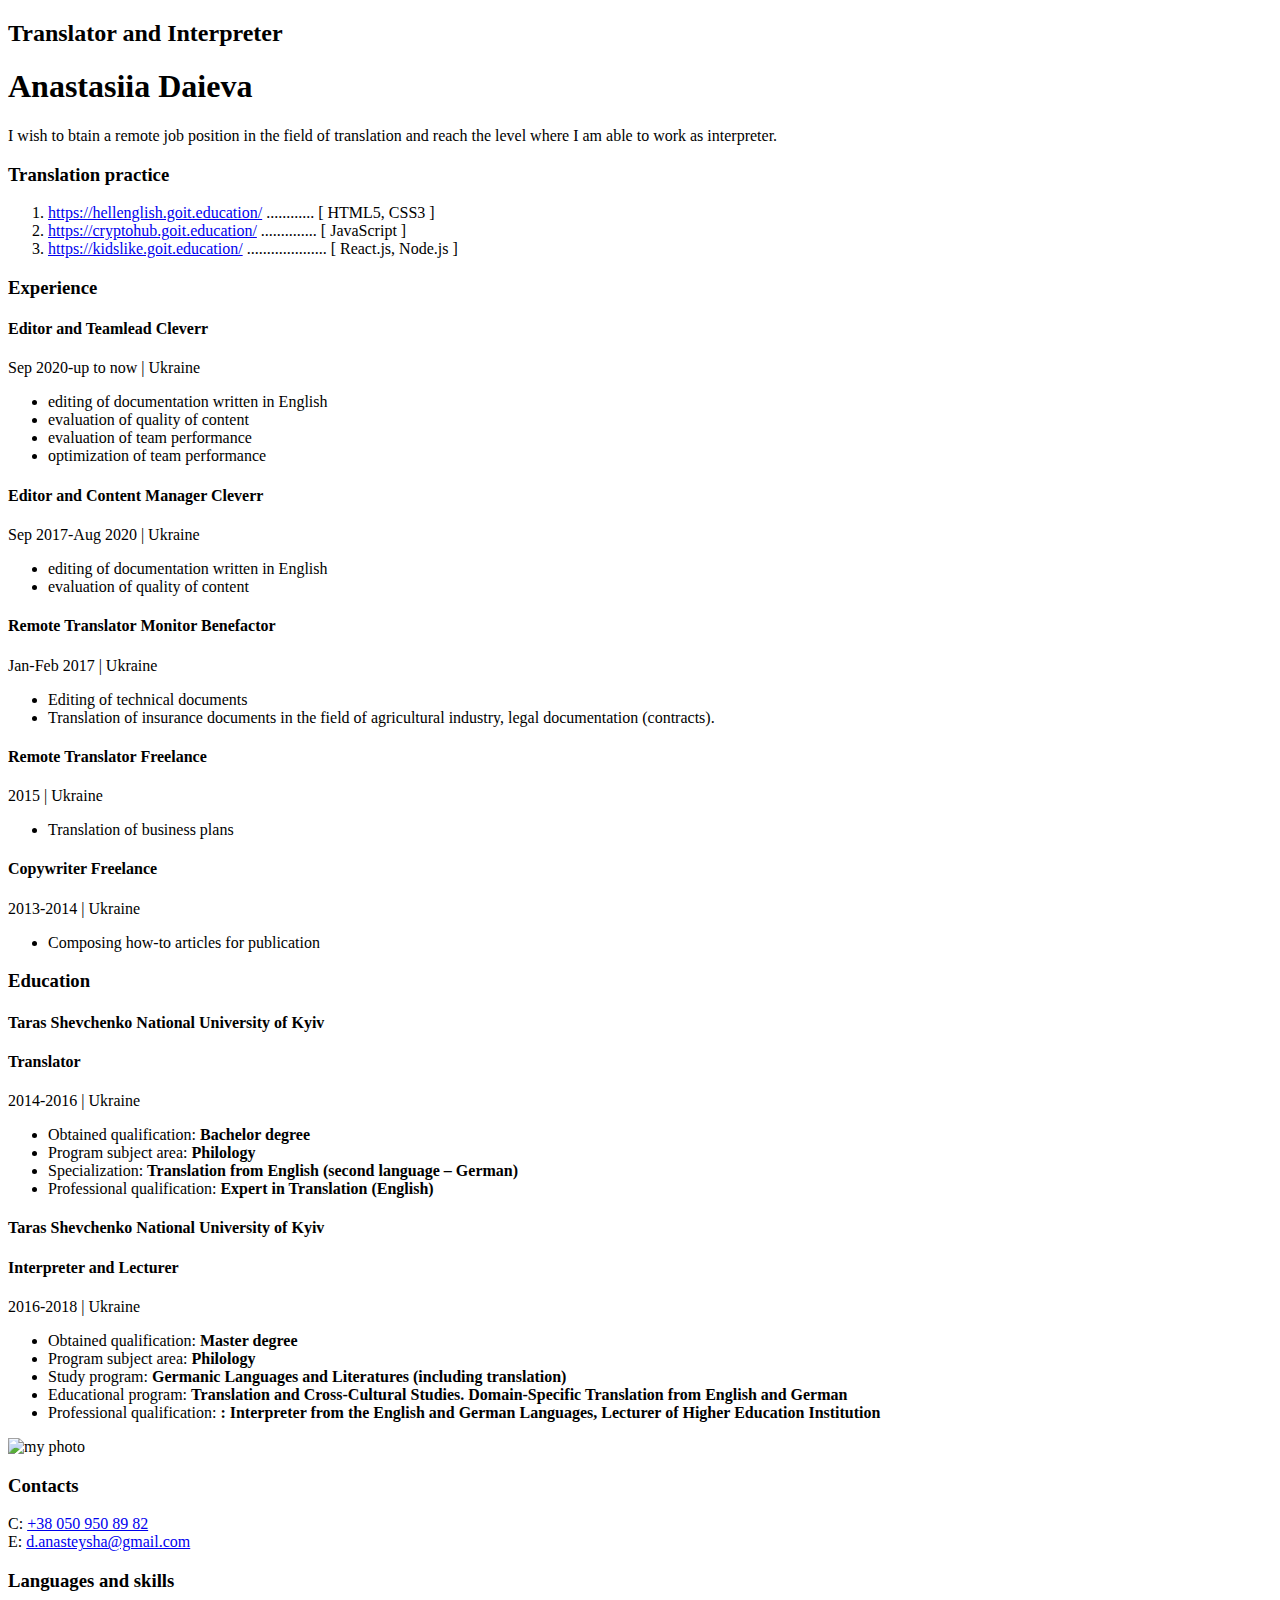
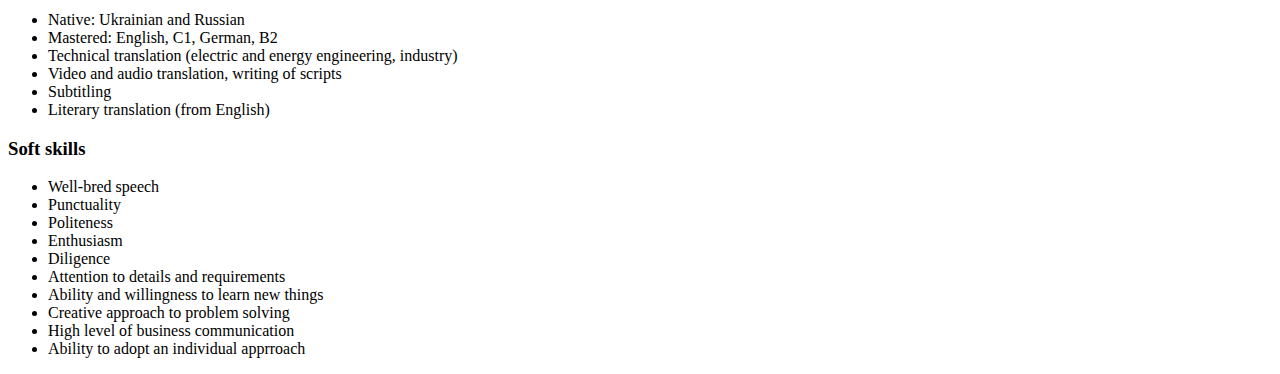
==== index.html @ 2ee9e94b "Rename resume.html to index.html" ====
<!DOCTYPE html>
<html lang="en">
<head>
    <meta charset="UTF-8">
    <meta name="viewport" content="width=device-width, initial-scale=1.0">
    <title>My resume</title>
    <link rel="preconnect" href="https://fonts.gstatic.com">
    <link href="https://fonts.googleapis.com/css2?family=Montserrat:wght@400;700&display=swap" rel="stylesheet">

    <link rel="stylesheet" href="./style.css">
</head>
<body>
    <!--main container section-->
    <div class="main_container">
        <!--resume body section-->
        <div class="resume_body">
            <!--about me section-->
            <div class="about_me">
                <h2 class="about_me_profession">Translator and Interpreter</h2>
                <h1 class="about_me_name">Anastasiia Daieva</h1>

                <p class="about_me_description"> I wish to btain a remote job position in the field of translation and reach the level where I am able to work as interpreter.</p>
            </div>
            <!--practice section-->
            <div class="practice_section">
                <h3 class="main_content_title">Translation practice</h3>
                <ol class="practice_list">
                    <li class="practice_item">
                        <span class="practice_text">
                            <a href="https://hellenglish.goit.education/" class="practice_link">https://hellenglish.goit.education/</a>
                            ............
                            <span class="practice_bracket">[</span> HTML5, CSS3 <span class="practice_bracket">]</span>
                         </span>
                    </li>
                    <li class="practice_item">
                        <span class="practice_text">
                            <a href="https://cryptohub.goit.education/" class="practice_link">https://cryptohub.goit.education/</a>
                            ..............
                            <span class="practice_bracket">[</span> JavaScript <span class="practice_bracket">]</span>
                        </span>
                    </li>
                    <li class="practice_item">
                        <span class="practice_text">
                            <a href=" https://kidslike.goit.education/" class="practice_link"> https://kidslike.goit.education/</a>
                            ....................
                            <span class="practice_bracket">[</span> React.js, Node.js <span class="practice_bracket">]</span>
                        </span>
                    </li>
                </ol>   
            </div>
            <!--work experience section-->
            <div class="work_experience">
                <h3 class="main_content_title">Experience</h3>
                <!--fifth-->
                <div class="company_number">
                    <h4 class="experience_position">Editor and Teamlead <span class="experience_company">Cleverr</span></h4>
                    <p class="experience_time">Sep 2020-up to now <span class="experience_divider">|</span> Ukraine</p>

                    <ul class="experience_duties">
                        <li class="duty_item">editing of documentation written in English</li>
                        <li class="duty_item">evaluation of quality of content</li>
                        <li class="duty_item">evaluation of team performance</li>
                        <li class="duty_item">optimization of team performance</li>
                    </ul>
                </div>

                <!--fourth-->
                <div class="company_number">
                    <h4 class="experience_position">Editor and Content Manager <span class="experience_company">Cleverr</span></h4>
                    <p class="experience_time">Sep 2017-Aug 2020 <span class="experience_divider">|</span> Ukraine</p>

                    <ul class="experience_duties">
                        <li class="duty_item">editing of documentation written in English</li>
                        <li class="duty_item">evaluation of quality of content</li>
                    </ul>
                </div>

                <!--third-->
                <div class="company_number">
                    <h4 class="experience_position">Remote Translator <span class="experience_company">Monitor Benefactor</span></h4>
                    <p class="experience_time">Jan-Feb 2017 <span class="experience_divider">|</span> Ukraine</p>

                    <ul class="experience_duties">
                        <li class="duty_item">Editing of technical documents</li>
                        <li class="duty_item">Translation of insurance documents in the field of agricultural industry, legal documentation
                        (contracts).</li>
                    </ul>
                </div>
                
                <!--second-->
                <div class="company_number">
                    <h4 class="experience_position">Remote Translator <span class="experience_company">Freelance</span></h4>
                    <p class="experience_time">2015 <span class="experience_divider">|</span> Ukraine</p>

                    <ul class="experience_duties">
                        <li class="duty_item">Translation of business plans</li>
                    </ul>
                </div>

                <!--first-->
                <div class="company_number">
                    <h4 class="experience_position">Copywriter <span class="experience_company">Freelance</span></h4>
                    <p class="experience_time">2013-2014 <span class="experience_divider">|</span> Ukraine</p>

                    <ul class="experience_duties">
                        <li class="duty_item">Composing how-to articles for publication</li>
                    </ul>
                </div>
            </div>
            <!--education section-->
            <div class="education">
                <h3 class="main_content_title">Education</h3>
                    <!--1st degree section-->
                    <div>
                        <span class="education_uni">
                            <h4>Taras Shevchenko National University of Kyiv</h4>
                        </span>
                        <h4 class="qualification_title">Translator</h4>
                        <p class="qualification_time">2014-2016 <span class="qualification_divider">|</span> Ukraine</p>

                        <ul>
                            <li class="education_item">Obtained qualification: <b>Bachelor degree</b></li>
                            <li class="education_item">Program subject area: <b>Philology</b></li>
                            <li class="education_item">Specialization: <b>Translation from English (second language – German)</b></li>
                            <li class="education_item">Professional qualification: <b>Expert in Translation (English)</b></li>
                        </ul>
                    </div>
                    <!--second degree section-->
                    <div>
                        <span class="education_uni">
                             <h4>Taras Shevchenko National University of Kyiv</h4>
                        </span>
                        <h4 class="qualification_title">Interpreter and Lecturer</h4>
                        <p class="qualification_time">2016-2018 <span class="qualification_divider">|</span> Ukraine</p>
                        <ul>
                            <li class="education_item">Obtained qualification: <b>Master degree</b></li>
                            <li class="education_item">Program subject area: <b>Philology</b></li>
                            <li class="education_item">Study program: <b>Germanic Languages and Literatures (including translation)</b></li>
                            <li class="education_item">Educational program: <b>Translation and Cross-Cultural Studies. Domain-Specific Translation from English and German</b> </li>
                            <li class="education_item">Professional qualification: <b>: Interpreter from the English and German Languages, Lecturer of Higher Education Institution</b></li>
                        </ul>
                    </div>
            </div>
        </div>
        <!--sidebar section-->
        <aside class="sidebar">
            <img 
                src="img/aDSC04909.jpg" 
                alt="my photo" 
                width="370"
            />
            
            <!--contacts section-->
            <div class="contacts_section">
                <h3 class="sidebar_title">Contacts</h3>
                <div>
                    <span class="contacts_section_type">C:</span>
                    <a class="contacts_section_link_phone" href="tel:+380509508982">+38 050 950 89 82</a>
                </div>
                <div>
                    <span class="contacts_section_type">E:</span>
                    <a class="contacts_section_link_mail" href="mailto:d.anasteysha@gmail.com">d.anasteysha@gmail.com</a>
                </div>
            </div>

            <!--languages and skills section-->
            <div class="languages_and_skills_section">
                <h3 class="sidebar_title">Languages and skills</h3>
                <ul class="languages_and_skills_list">
                    <li class="las_item"><span class="las_item_text">Native: Ukrainian and Russian</span></li>
                    <li class="las_item"><span class="las_item_text">Mastered: English, C1, German, B2</span></li>
                    <li class="las_item"><span class="las_item_text">Technical translation (electric and energy engineering, industry)</span></li>
                    <li class="las_item"><span class="las_item_text">Video and audio translation, writing of scripts</span></li>
                    <li class="las_item"><span class="las_item_text">Subtitling</span></li>
                    <li class="las_item"><span class="las_item_text">Literary translation (from English)</span></li>
                </ul>
            </div>
            <!--soft skills section-->
            <div class="soft_skills_section">
                <h3 class="sidebar_title">Soft skills</h3>
                <ul class="soft_skills_list">
                    <li class="soft_skills_item"><span class="soft_skills_item_text">Well-bred speech</span></li>
                    <li class="soft_skills_item"><span class="soft_skills_item_text">Punctuality</span></li>
                    <li class="soft_skills_item"><span class="soft_skills_item_text">Politeness</span></li>
                    <li class="soft_skills_item"><span class="soft_skills_item_text">Enthusiasm</span></li>
                    <li class="soft_skills_item"><span class="soft_skills_item_text">Diligence</span></li>
                    <li class="soft_skills_item"><span class="soft_skills_item_text">Attention to details and requirements</span></li>
                    <li class="soft_skills_item"><span class="soft_skills_item_text">Ability and willingness to learn new things</span></li>
                    <li class="soft_skills_item"><span class="soft_skills_item_text">Creative approach to problem solving</span></li>
                    <li class="soft_skills_item"><span class="soft_skills_item_text">High level of business communication</span></li>
                    <li class="soft_skills_item"><span class="soft_skills_item_text">Ability to adopt an individual apprroach</span></li>
                </ul>
            </div>
        </aside>
    </div>




    
</body>
</html>
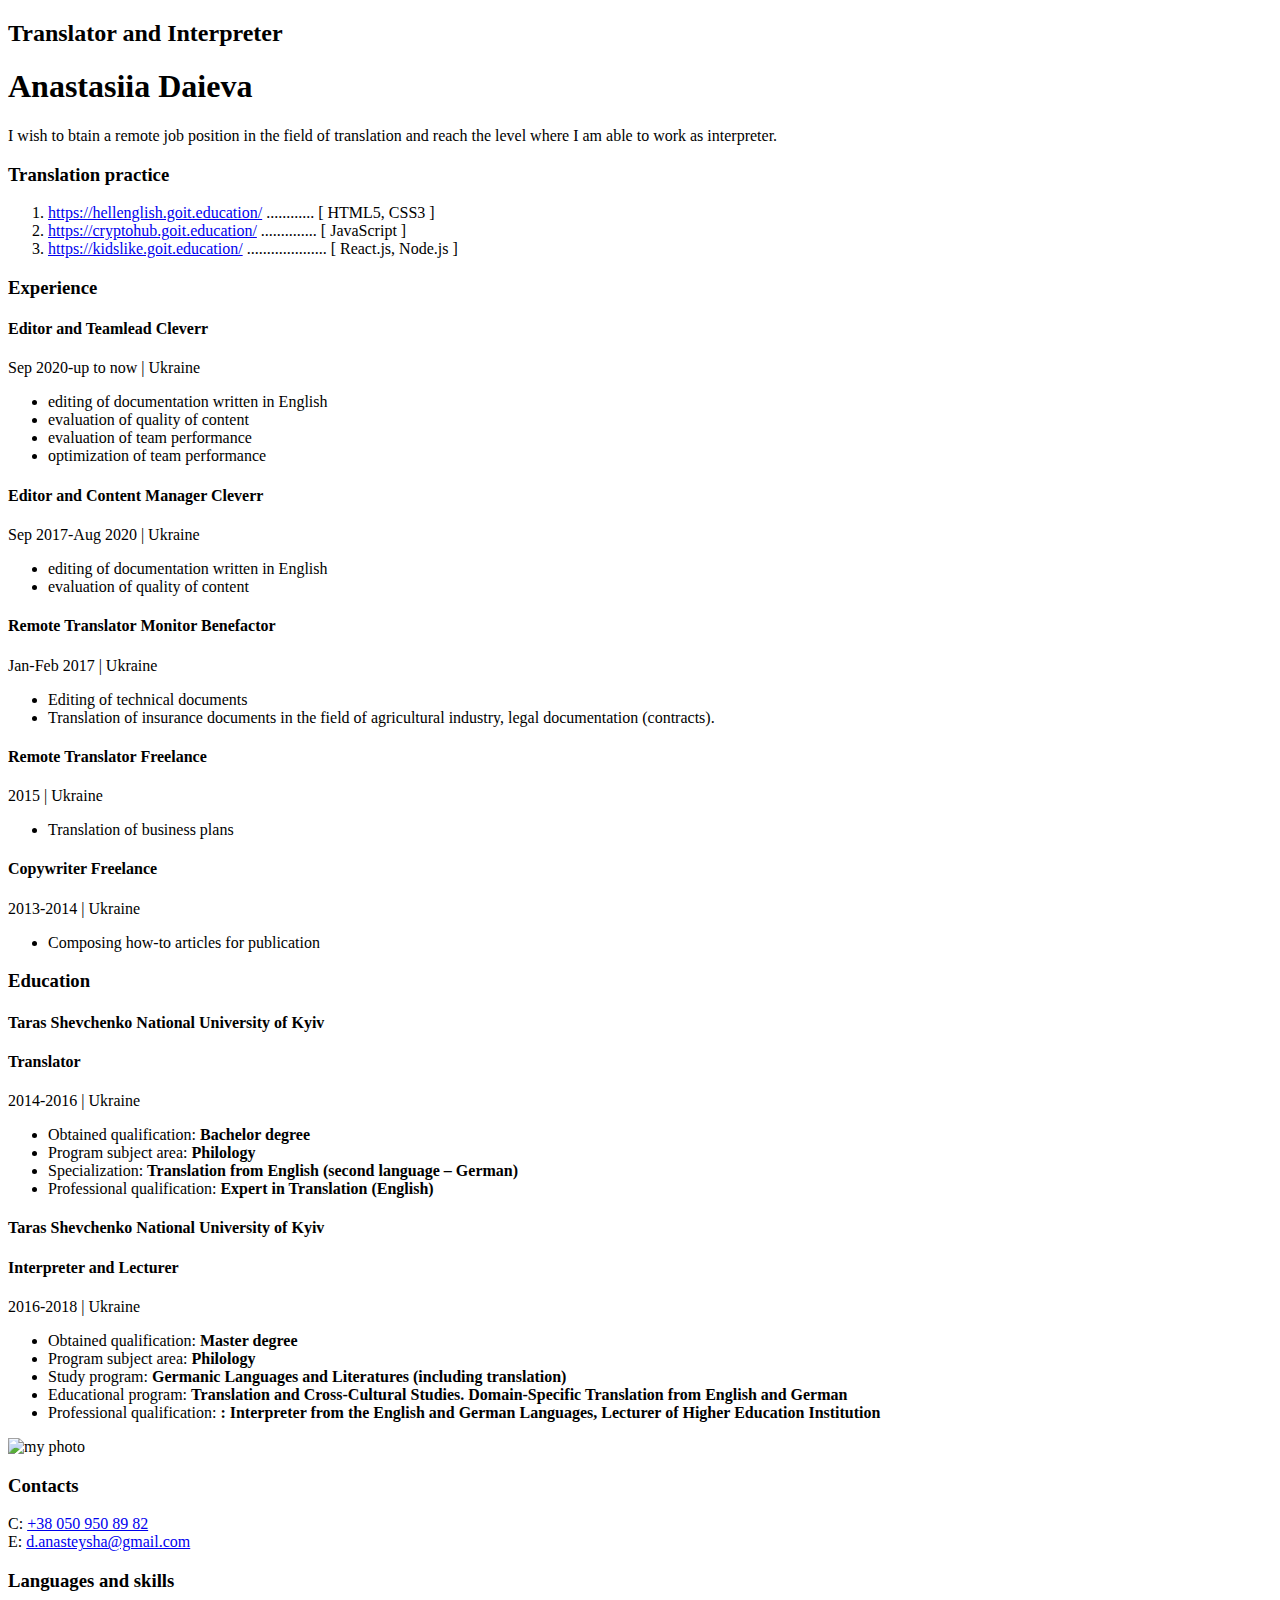
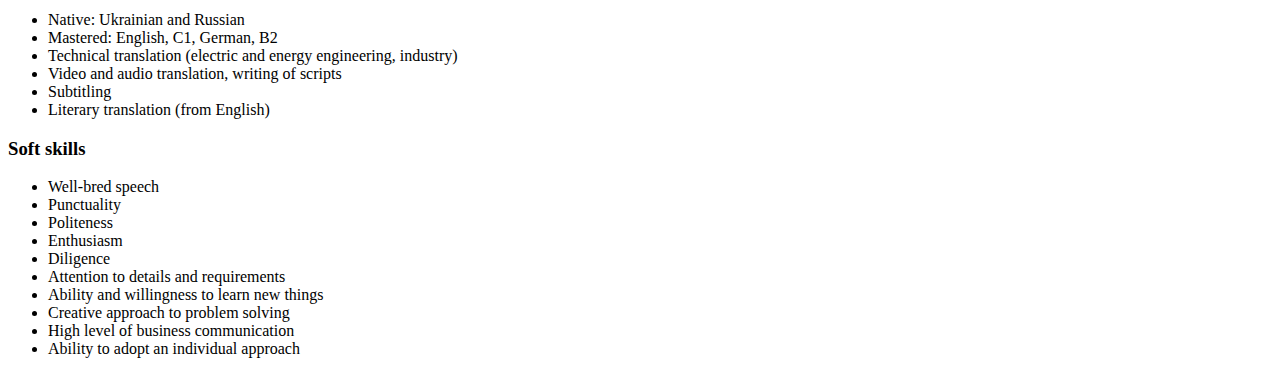
==== commit 1350f52d: "typo" ====
--- a/index.html
+++ b/index.html
@@ -1,202 +1,341 @@
 <!DOCTYPE html>
 <html lang="en">
-<head>
-    <meta charset="UTF-8">
-    <meta name="viewport" content="width=device-width, initial-scale=1.0">
+  <head>
+    <meta charset="UTF-8" />
+    <meta name="viewport" content="width=device-width, initial-scale=1.0" />
     <title>My resume</title>
-    <link rel="preconnect" href="https://fonts.gstatic.com">
-    <link href="https://fonts.googleapis.com/css2?family=Montserrat:wght@400;700&display=swap" rel="stylesheet">
-
-    <link rel="stylesheet" href="./style.css">
-</head>
-<body>
+    <link rel="preconnect" href="https://fonts.gstatic.com" />
+    <link
+      href="https://fonts.googleapis.com/css2?family=Montserrat:wght@400;700&display=swap"
+      rel="stylesheet"
+    />
+
+    <link rel="stylesheet" href="./style.css" />
+  </head>
+  <body>
     <!--main container section-->
     <div class="main_container">
-        <!--resume body section-->
-        <div class="resume_body">
-            <!--about me section-->
-            <div class="about_me">
-                <h2 class="about_me_profession">Translator and Interpreter</h2>
-                <h1 class="about_me_name">Anastasiia Daieva</h1>
-
-                <p class="about_me_description"> I wish to btain a remote job position in the field of translation and reach the level where I am able to work as interpreter.</p>
-            </div>
-            <!--practice section-->
-            <div class="practice_section">
-                <h3 class="main_content_title">Translation practice</h3>
-                <ol class="practice_list">
-                    <li class="practice_item">
-                        <span class="practice_text">
-                            <a href="https://hellenglish.goit.education/" class="practice_link">https://hellenglish.goit.education/</a>
-                            ............
-                            <span class="practice_bracket">[</span> HTML5, CSS3 <span class="practice_bracket">]</span>
-                         </span>
-                    </li>
-                    <li class="practice_item">
-                        <span class="practice_text">
-                            <a href="https://cryptohub.goit.education/" class="practice_link">https://cryptohub.goit.education/</a>
-                            ..............
-                            <span class="practice_bracket">[</span> JavaScript <span class="practice_bracket">]</span>
-                        </span>
-                    </li>
-                    <li class="practice_item">
-                        <span class="practice_text">
-                            <a href=" https://kidslike.goit.education/" class="practice_link"> https://kidslike.goit.education/</a>
-                            ....................
-                            <span class="practice_bracket">[</span> React.js, Node.js <span class="practice_bracket">]</span>
-                        </span>
-                    </li>
-                </ol>   
-            </div>
-            <!--work experience section-->
-            <div class="work_experience">
-                <h3 class="main_content_title">Experience</h3>
-                <!--fifth-->
-                <div class="company_number">
-                    <h4 class="experience_position">Editor and Teamlead <span class="experience_company">Cleverr</span></h4>
-                    <p class="experience_time">Sep 2020-up to now <span class="experience_divider">|</span> Ukraine</p>
-
-                    <ul class="experience_duties">
-                        <li class="duty_item">editing of documentation written in English</li>
-                        <li class="duty_item">evaluation of quality of content</li>
-                        <li class="duty_item">evaluation of team performance</li>
-                        <li class="duty_item">optimization of team performance</li>
-                    </ul>
-                </div>
-
-                <!--fourth-->
-                <div class="company_number">
-                    <h4 class="experience_position">Editor and Content Manager <span class="experience_company">Cleverr</span></h4>
-                    <p class="experience_time">Sep 2017-Aug 2020 <span class="experience_divider">|</span> Ukraine</p>
-
-                    <ul class="experience_duties">
-                        <li class="duty_item">editing of documentation written in English</li>
-                        <li class="duty_item">evaluation of quality of content</li>
-                    </ul>
-                </div>
-
-                <!--third-->
-                <div class="company_number">
-                    <h4 class="experience_position">Remote Translator <span class="experience_company">Monitor Benefactor</span></h4>
-                    <p class="experience_time">Jan-Feb 2017 <span class="experience_divider">|</span> Ukraine</p>
-
-                    <ul class="experience_duties">
-                        <li class="duty_item">Editing of technical documents</li>
-                        <li class="duty_item">Translation of insurance documents in the field of agricultural industry, legal documentation
-                        (contracts).</li>
-                    </ul>
-                </div>
-                
-                <!--second-->
-                <div class="company_number">
-                    <h4 class="experience_position">Remote Translator <span class="experience_company">Freelance</span></h4>
-                    <p class="experience_time">2015 <span class="experience_divider">|</span> Ukraine</p>
-
-                    <ul class="experience_duties">
-                        <li class="duty_item">Translation of business plans</li>
-                    </ul>
-                </div>
-
-                <!--first-->
-                <div class="company_number">
-                    <h4 class="experience_position">Copywriter <span class="experience_company">Freelance</span></h4>
-                    <p class="experience_time">2013-2014 <span class="experience_divider">|</span> Ukraine</p>
-
-                    <ul class="experience_duties">
-                        <li class="duty_item">Composing how-to articles for publication</li>
-                    </ul>
-                </div>
-            </div>
-            <!--education section-->
-            <div class="education">
-                <h3 class="main_content_title">Education</h3>
-                    <!--1st degree section-->
-                    <div>
-                        <span class="education_uni">
-                            <h4>Taras Shevchenko National University of Kyiv</h4>
-                        </span>
-                        <h4 class="qualification_title">Translator</h4>
-                        <p class="qualification_time">2014-2016 <span class="qualification_divider">|</span> Ukraine</p>
-
-                        <ul>
-                            <li class="education_item">Obtained qualification: <b>Bachelor degree</b></li>
-                            <li class="education_item">Program subject area: <b>Philology</b></li>
-                            <li class="education_item">Specialization: <b>Translation from English (second language – German)</b></li>
-                            <li class="education_item">Professional qualification: <b>Expert in Translation (English)</b></li>
-                        </ul>
-                    </div>
-                    <!--second degree section-->
-                    <div>
-                        <span class="education_uni">
-                             <h4>Taras Shevchenko National University of Kyiv</h4>
-                        </span>
-                        <h4 class="qualification_title">Interpreter and Lecturer</h4>
-                        <p class="qualification_time">2016-2018 <span class="qualification_divider">|</span> Ukraine</p>
-                        <ul>
-                            <li class="education_item">Obtained qualification: <b>Master degree</b></li>
-                            <li class="education_item">Program subject area: <b>Philology</b></li>
-                            <li class="education_item">Study program: <b>Germanic Languages and Literatures (including translation)</b></li>
-                            <li class="education_item">Educational program: <b>Translation and Cross-Cultural Studies. Domain-Specific Translation from English and German</b> </li>
-                            <li class="education_item">Professional qualification: <b>: Interpreter from the English and German Languages, Lecturer of Higher Education Institution</b></li>
-                        </ul>
-                    </div>
-            </div>
-        </div>
-        <!--sidebar section-->
-        <aside class="sidebar">
-            <img 
-                src="img/aDSC04909.jpg" 
-                alt="my photo" 
-                width="370"
-            />
-            
-            <!--contacts section-->
-            <div class="contacts_section">
-                <h3 class="sidebar_title">Contacts</h3>
-                <div>
-                    <span class="contacts_section_type">C:</span>
-                    <a class="contacts_section_link_phone" href="tel:+380509508982">+38 050 950 89 82</a>
-                </div>
-                <div>
-                    <span class="contacts_section_type">E:</span>
-                    <a class="contacts_section_link_mail" href="mailto:d.anasteysha@gmail.com">d.anasteysha@gmail.com</a>
-                </div>
-            </div>
-
-            <!--languages and skills section-->
-            <div class="languages_and_skills_section">
-                <h3 class="sidebar_title">Languages and skills</h3>
-                <ul class="languages_and_skills_list">
-                    <li class="las_item"><span class="las_item_text">Native: Ukrainian and Russian</span></li>
-                    <li class="las_item"><span class="las_item_text">Mastered: English, C1, German, B2</span></li>
-                    <li class="las_item"><span class="las_item_text">Technical translation (electric and energy engineering, industry)</span></li>
-                    <li class="las_item"><span class="las_item_text">Video and audio translation, writing of scripts</span></li>
-                    <li class="las_item"><span class="las_item_text">Subtitling</span></li>
-                    <li class="las_item"><span class="las_item_text">Literary translation (from English)</span></li>
-                </ul>
-            </div>
-            <!--soft skills section-->
-            <div class="soft_skills_section">
-                <h3 class="sidebar_title">Soft skills</h3>
-                <ul class="soft_skills_list">
-                    <li class="soft_skills_item"><span class="soft_skills_item_text">Well-bred speech</span></li>
-                    <li class="soft_skills_item"><span class="soft_skills_item_text">Punctuality</span></li>
-                    <li class="soft_skills_item"><span class="soft_skills_item_text">Politeness</span></li>
-                    <li class="soft_skills_item"><span class="soft_skills_item_text">Enthusiasm</span></li>
-                    <li class="soft_skills_item"><span class="soft_skills_item_text">Diligence</span></li>
-                    <li class="soft_skills_item"><span class="soft_skills_item_text">Attention to details and requirements</span></li>
-                    <li class="soft_skills_item"><span class="soft_skills_item_text">Ability and willingness to learn new things</span></li>
-                    <li class="soft_skills_item"><span class="soft_skills_item_text">Creative approach to problem solving</span></li>
-                    <li class="soft_skills_item"><span class="soft_skills_item_text">High level of business communication</span></li>
-                    <li class="soft_skills_item"><span class="soft_skills_item_text">Ability to adopt an individual apprroach</span></li>
-                </ul>
-            </div>
-        </aside>
+      <!--resume body section-->
+      <div class="resume_body">
+        <!--about me section-->
+        <div class="about_me">
+          <h2 class="about_me_profession">Translator and Interpreter</h2>
+          <h1 class="about_me_name">Anastasiia Daieva</h1>
+
+          <p class="about_me_description">
+            I wish to btain a remote job position in the field of translation
+            and reach the level where I am able to work as interpreter.
+          </p>
+        </div>
+        <!--practice section-->
+        <div class="practice_section">
+          <h3 class="main_content_title">Translation practice</h3>
+          <ol class="practice_list">
+            <li class="practice_item">
+              <span class="practice_text">
+                <a
+                  href="https://hellenglish.goit.education/"
+                  class="practice_link"
+                  >https://hellenglish.goit.education/</a
+                >
+                ............
+                <span class="practice_bracket">[</span> HTML5, CSS3
+                <span class="practice_bracket">]</span>
+              </span>
+            </li>
+            <li class="practice_item">
+              <span class="practice_text">
+                <a
+                  href="https://cryptohub.goit.education/"
+                  class="practice_link"
+                  >https://cryptohub.goit.education/</a
+                >
+                ..............
+                <span class="practice_bracket">[</span> JavaScript
+                <span class="practice_bracket">]</span>
+              </span>
+            </li>
+            <li class="practice_item">
+              <span class="practice_text">
+                <a
+                  href=" https://kidslike.goit.education/"
+                  class="practice_link"
+                >
+                  https://kidslike.goit.education/</a
+                >
+                ....................
+                <span class="practice_bracket">[</span> React.js, Node.js
+                <span class="practice_bracket">]</span>
+              </span>
+            </li>
+          </ol>
+        </div>
+        <!--work experience section-->
+        <div class="work_experience">
+          <h3 class="main_content_title">Experience</h3>
+          <!--fifth-->
+          <div class="company_number">
+            <h4 class="experience_position">
+              Editor and Teamlead
+              <span class="experience_company">Cleverr</span>
+            </h4>
+            <p class="experience_time">
+              Sep 2020-up to now
+              <span class="experience_divider">|</span> Ukraine
+            </p>
+
+            <ul class="experience_duties">
+              <li class="duty_item">
+                editing of documentation written in English
+              </li>
+              <li class="duty_item">evaluation of quality of content</li>
+              <li class="duty_item">evaluation of team performance</li>
+              <li class="duty_item">optimization of team performance</li>
+            </ul>
+          </div>
+
+          <!--fourth-->
+          <div class="company_number">
+            <h4 class="experience_position">
+              Editor and Content Manager
+              <span class="experience_company">Cleverr</span>
+            </h4>
+            <p class="experience_time">
+              Sep 2017-Aug 2020
+              <span class="experience_divider">|</span> Ukraine
+            </p>
+
+            <ul class="experience_duties">
+              <li class="duty_item">
+                editing of documentation written in English
+              </li>
+              <li class="duty_item">evaluation of quality of content</li>
+            </ul>
+          </div>
+
+          <!--third-->
+          <div class="company_number">
+            <h4 class="experience_position">
+              Remote Translator
+              <span class="experience_company">Monitor Benefactor</span>
+            </h4>
+            <p class="experience_time">
+              Jan-Feb 2017 <span class="experience_divider">|</span> Ukraine
+            </p>
+
+            <ul class="experience_duties">
+              <li class="duty_item">Editing of technical documents</li>
+              <li class="duty_item">
+                Translation of insurance documents in the field of agricultural
+                industry, legal documentation (contracts).
+              </li>
+            </ul>
+          </div>
+
+          <!--second-->
+          <div class="company_number">
+            <h4 class="experience_position">
+              Remote Translator
+              <span class="experience_company">Freelance</span>
+            </h4>
+            <p class="experience_time">
+              2015 <span class="experience_divider">|</span> Ukraine
+            </p>
+
+            <ul class="experience_duties">
+              <li class="duty_item">Translation of business plans</li>
+            </ul>
+          </div>
+
+          <!--first-->
+          <div class="company_number">
+            <h4 class="experience_position">
+              Copywriter <span class="experience_company">Freelance</span>
+            </h4>
+            <p class="experience_time">
+              2013-2014 <span class="experience_divider">|</span> Ukraine
+            </p>
+
+            <ul class="experience_duties">
+              <li class="duty_item">
+                Composing how-to articles for publication
+              </li>
+            </ul>
+          </div>
+        </div>
+        <!--education section-->
+        <div class="education">
+          <h3 class="main_content_title">Education</h3>
+          <!--1st degree section-->
+          <div>
+            <span class="education_uni">
+              <h4>Taras Shevchenko National University of Kyiv</h4>
+            </span>
+            <h4 class="qualification_title">Translator</h4>
+            <p class="qualification_time">
+              2014-2016 <span class="qualification_divider">|</span> Ukraine
+            </p>
+
+            <ul>
+              <li class="education_item">
+                Obtained qualification: <b>Bachelor degree</b>
+              </li>
+              <li class="education_item">
+                Program subject area: <b>Philology</b>
+              </li>
+              <li class="education_item">
+                Specialization:
+                <b>Translation from English (second language – German)</b>
+              </li>
+              <li class="education_item">
+                Professional qualification:
+                <b>Expert in Translation (English)</b>
+              </li>
+            </ul>
+          </div>
+          <!--second degree section-->
+          <div>
+            <span class="education_uni">
+              <h4>Taras Shevchenko National University of Kyiv</h4>
+            </span>
+            <h4 class="qualification_title">Interpreter and Lecturer</h4>
+            <p class="qualification_time">
+              2016-2018 <span class="qualification_divider">|</span> Ukraine
+            </p>
+            <ul>
+              <li class="education_item">
+                Obtained qualification: <b>Master degree</b>
+              </li>
+              <li class="education_item">
+                Program subject area: <b>Philology</b>
+              </li>
+              <li class="education_item">
+                Study program:
+                <b
+                  >Germanic Languages and Literatures (including translation)</b
+                >
+              </li>
+              <li class="education_item">
+                Educational program:
+                <b
+                  >Translation and Cross-Cultural Studies. Domain-Specific
+                  Translation from English and German</b
+                >
+              </li>
+              <li class="education_item">
+                Professional qualification:
+                <b
+                  >: Interpreter from the English and German Languages, Lecturer
+                  of Higher Education Institution</b
+                >
+              </li>
+            </ul>
+          </div>
+        </div>
+      </div>
+      <!--sidebar section-->
+      <aside class="sidebar">
+        <img src="img/aDSC04909.jpg" alt="my photo" width="370" />
+
+        <!--contacts section-->
+        <div class="contacts_section">
+          <h3 class="sidebar_title">Contacts</h3>
+          <div>
+            <span class="contacts_section_type">C:</span>
+            <a class="contacts_section_link_phone" href="tel:+380509508982"
+              >+38 050 950 89 82</a
+            >
+          </div>
+          <div>
+            <span class="contacts_section_type">E:</span>
+            <a
+              class="contacts_section_link_mail"
+              href="mailto:d.anasteysha@gmail.com"
+              >d.anasteysha@gmail.com</a
+            >
+          </div>
+        </div>
+
+        <!--languages and skills section-->
+        <div class="languages_and_skills_section">
+          <h3 class="sidebar_title">Languages and skills</h3>
+          <ul class="languages_and_skills_list">
+            <li class="las_item">
+              <span class="las_item_text">Native: Ukrainian and Russian</span>
+            </li>
+            <li class="las_item">
+              <span class="las_item_text"
+                >Mastered: English, C1, German, B2</span
+              >
+            </li>
+            <li class="las_item">
+              <span class="las_item_text"
+                >Technical translation (electric and energy engineering,
+                industry)</span
+              >
+            </li>
+            <li class="las_item">
+              <span class="las_item_text"
+                >Video and audio translation, writing of scripts</span
+              >
+            </li>
+            <li class="las_item">
+              <span class="las_item_text">Subtitling</span>
+            </li>
+            <li class="las_item">
+              <span class="las_item_text"
+                >Literary translation (from English)</span
+              >
+            </li>
+          </ul>
+        </div>
+        <!--soft skills section-->
+        <div class="soft_skills_section">
+          <h3 class="sidebar_title">Soft skills</h3>
+          <ul class="soft_skills_list">
+            <li class="soft_skills_item">
+              <span class="soft_skills_item_text">Well-bred speech</span>
+            </li>
+            <li class="soft_skills_item">
+              <span class="soft_skills_item_text">Punctuality</span>
+            </li>
+            <li class="soft_skills_item">
+              <span class="soft_skills_item_text">Politeness</span>
+            </li>
+            <li class="soft_skills_item">
+              <span class="soft_skills_item_text">Enthusiasm</span>
+            </li>
+            <li class="soft_skills_item">
+              <span class="soft_skills_item_text">Diligence</span>
+            </li>
+            <li class="soft_skills_item">
+              <span class="soft_skills_item_text"
+                >Attention to details and requirements</span
+              >
+            </li>
+            <li class="soft_skills_item">
+              <span class="soft_skills_item_text"
+                >Ability and willingness to learn new things</span
+              >
+            </li>
+            <li class="soft_skills_item">
+              <span class="soft_skills_item_text"
+                >Creative approach to problem solving</span
+              >
+            </li>
+            <li class="soft_skills_item">
+              <span class="soft_skills_item_text"
+                >High level of business communication</span
+              >
+            </li>
+            <li class="soft_skills_item">
+              <span class="soft_skills_item_text"
+                >Ability to adopt an individual approach</span
+              >
+            </li>
+          </ul>
+        </div>
+      </aside>
     </div>
-
-
-
-
-    
-</body>
+  </body>
 </html>
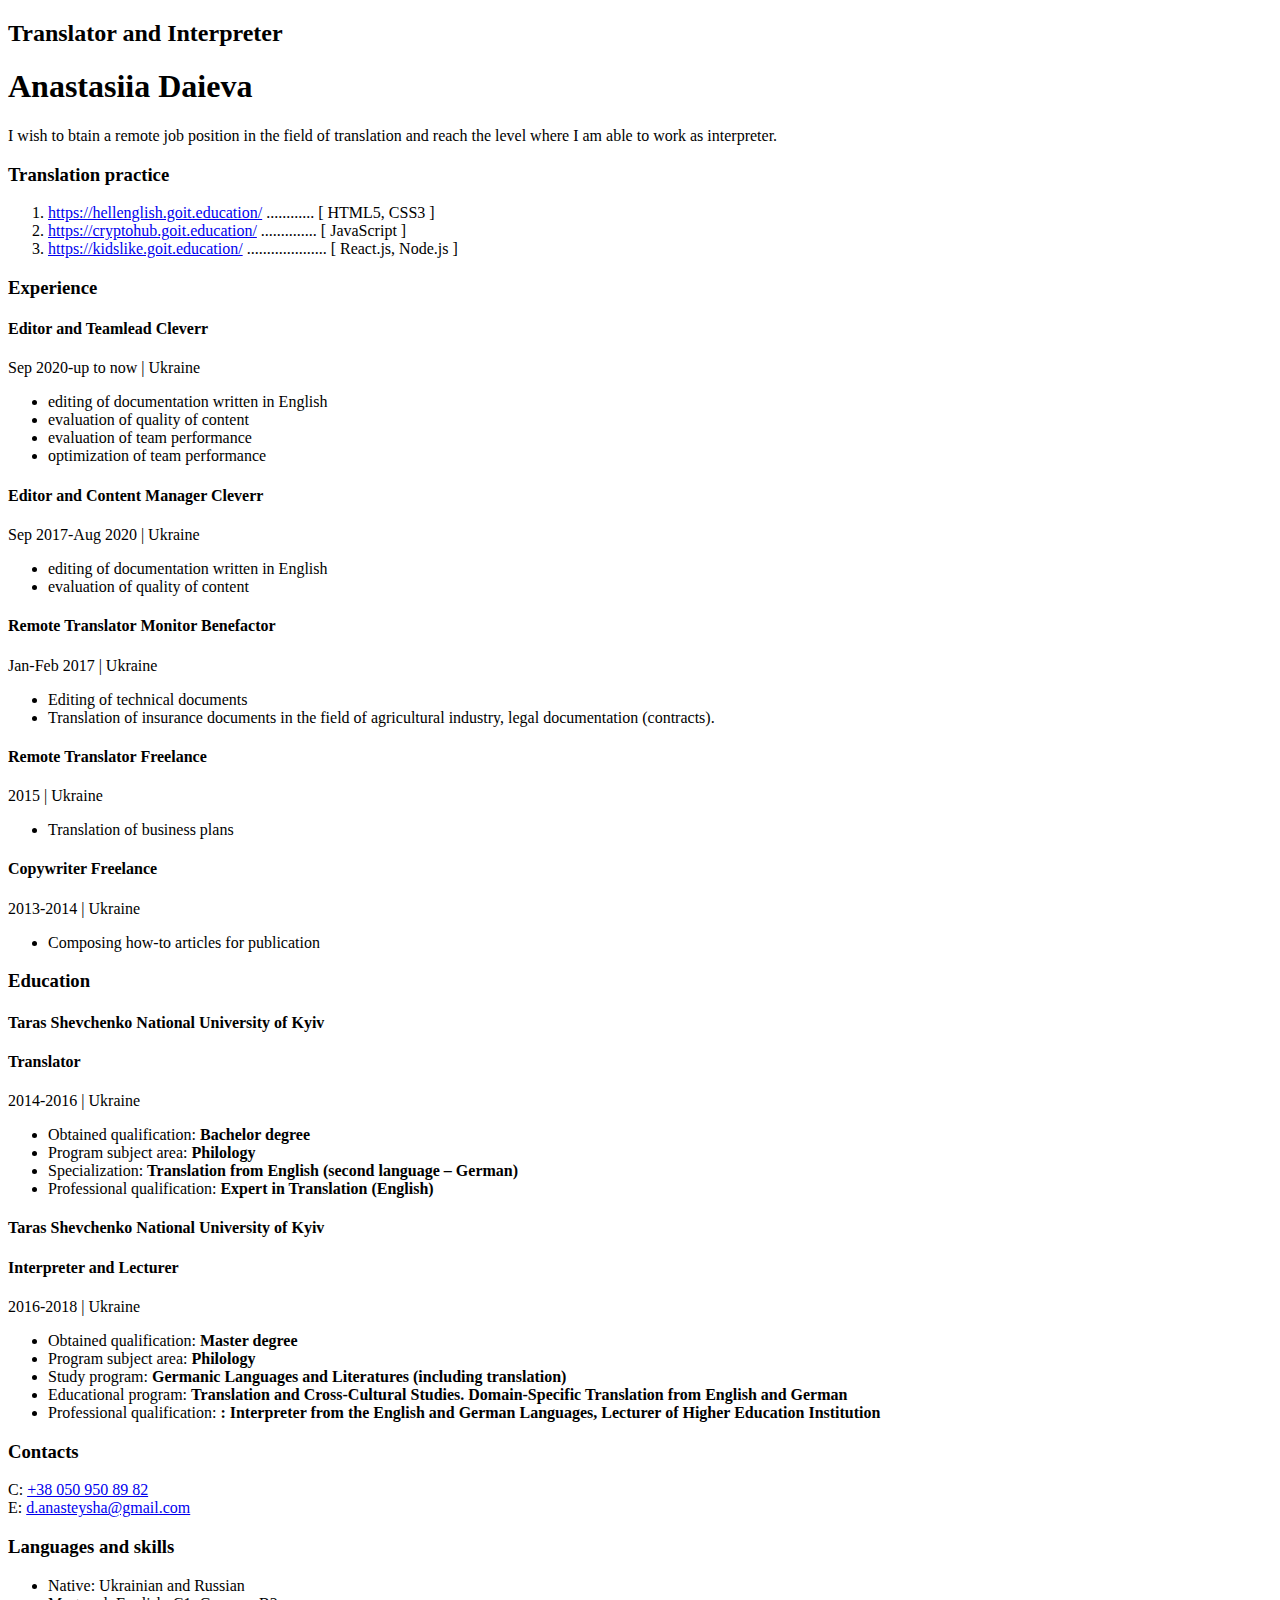
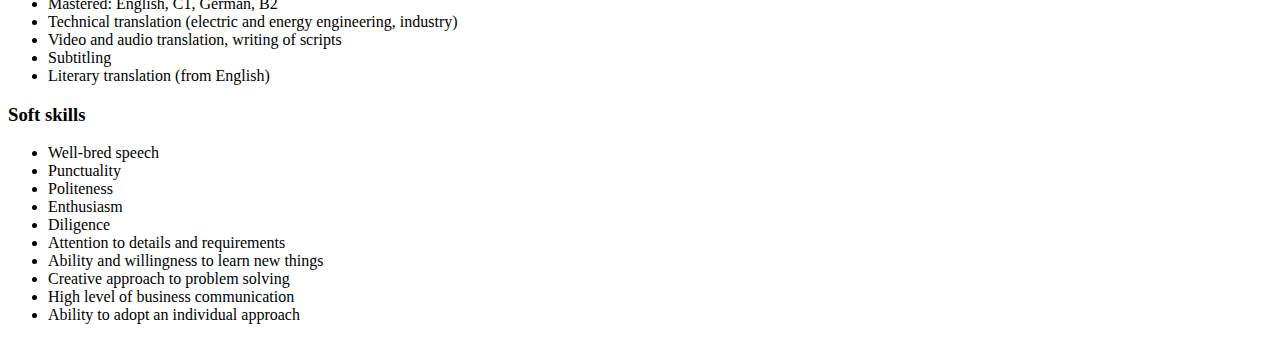
==== commit 4ab18fca: "removed photo" ====
--- a/index.html
+++ b/index.html
@@ -235,8 +235,6 @@
       </div>
       <!--sidebar section-->
       <aside class="sidebar">
-        <img src="img/aDSC04909.jpg" alt="my photo" width="370" />
-
         <!--contacts section-->
         <div class="contacts_section">
           <h3 class="sidebar_title">Contacts</h3>
